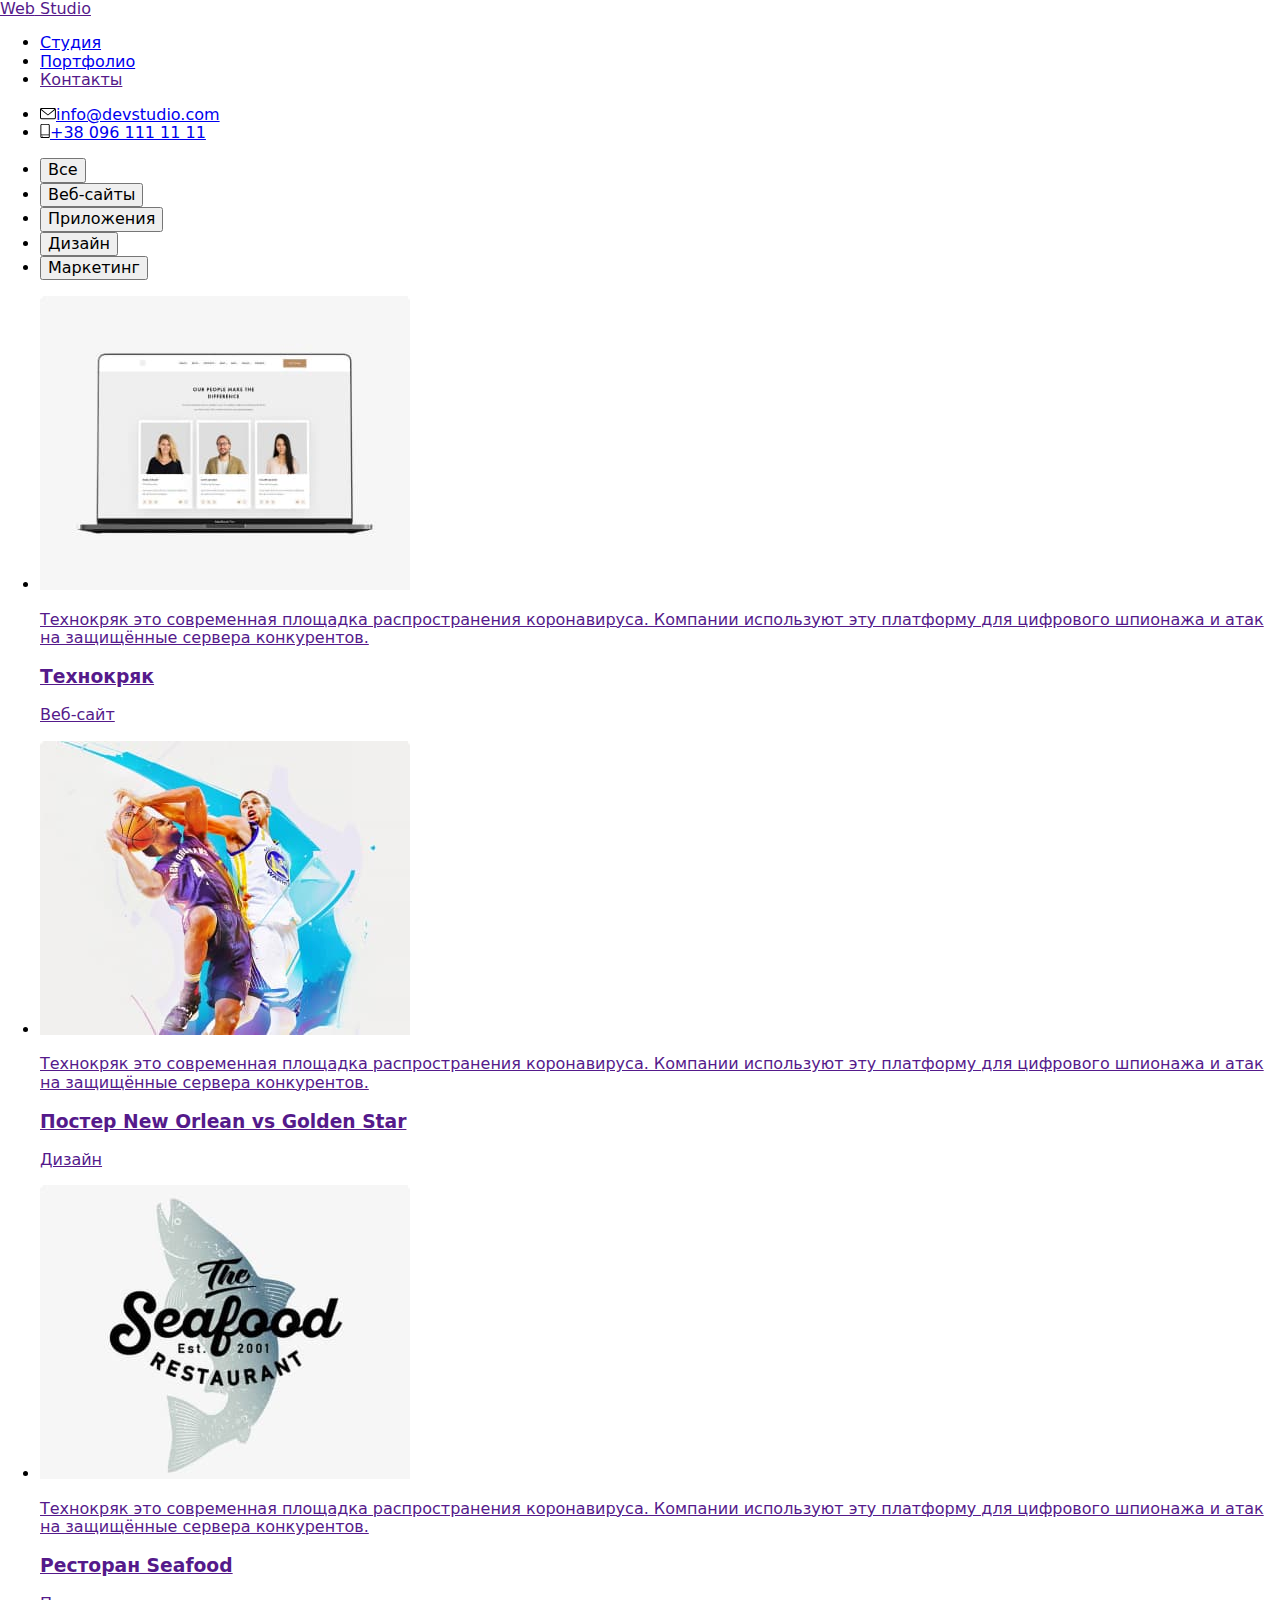
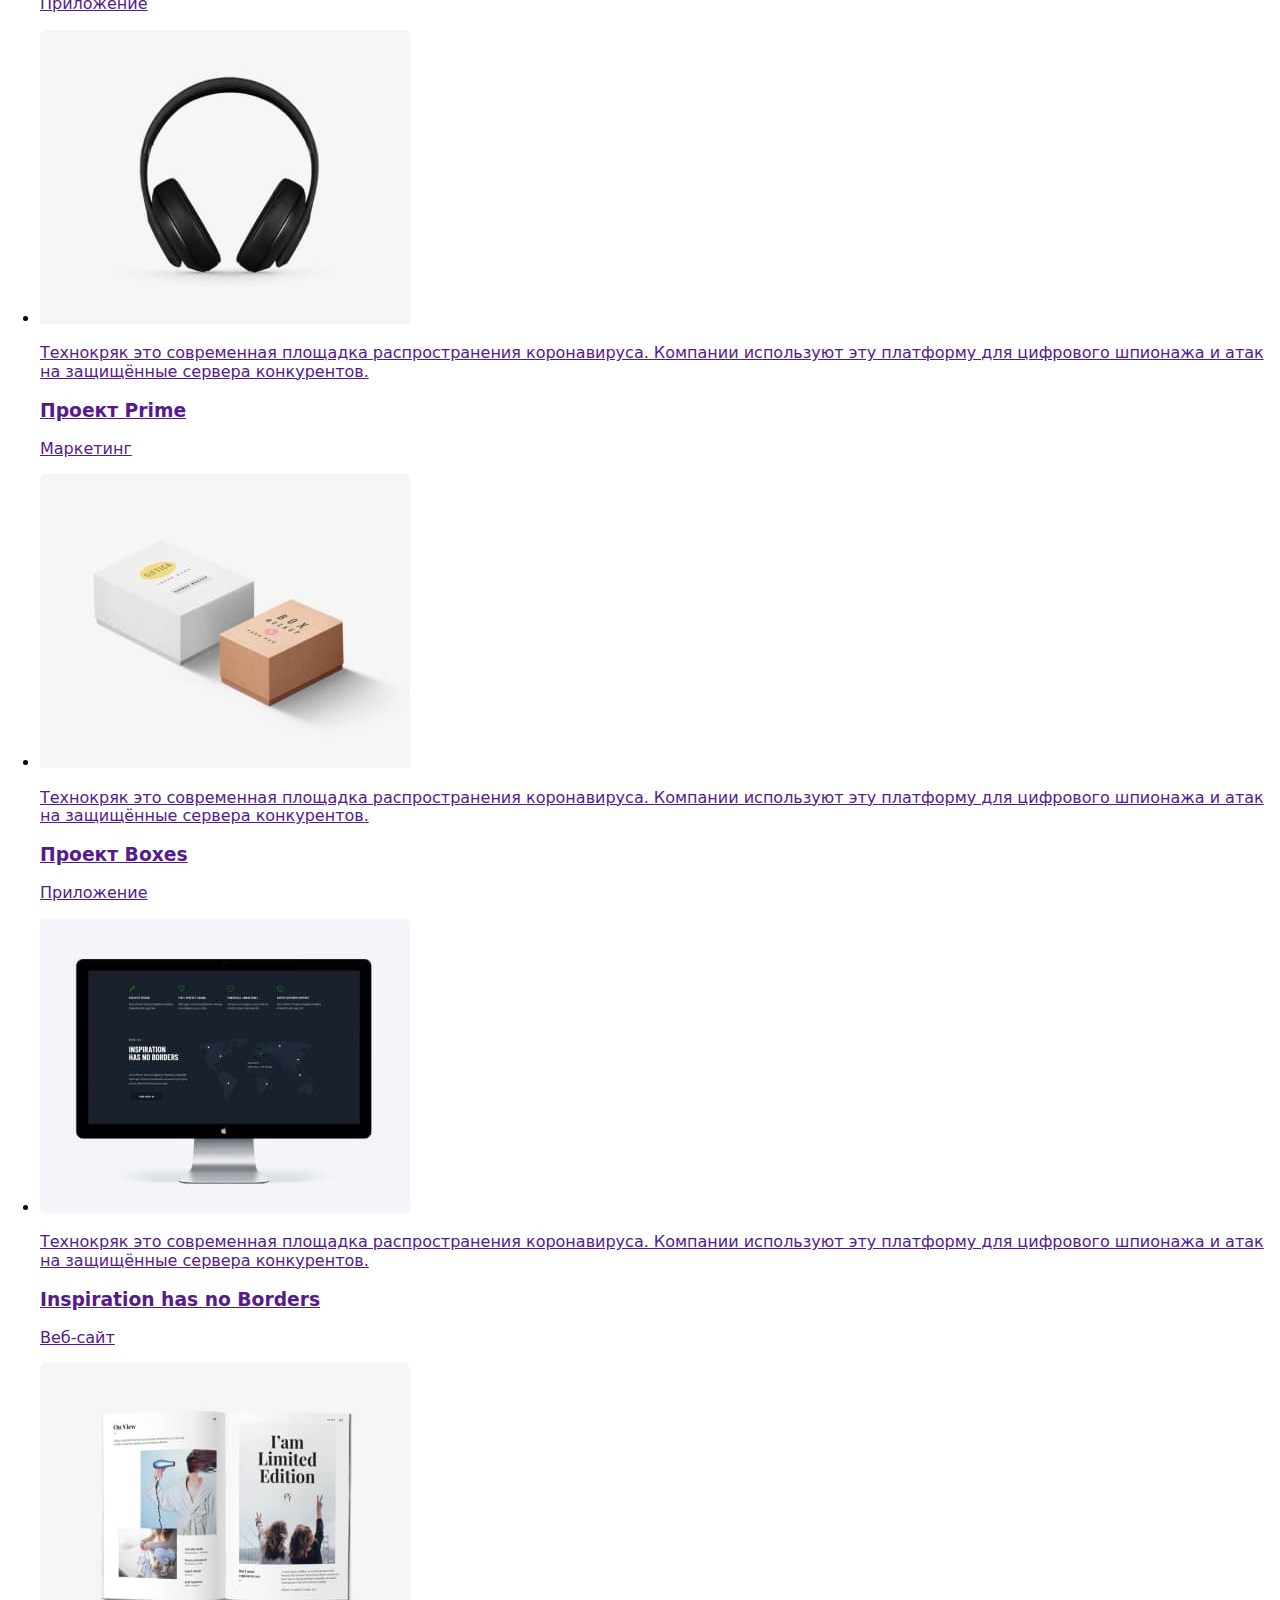
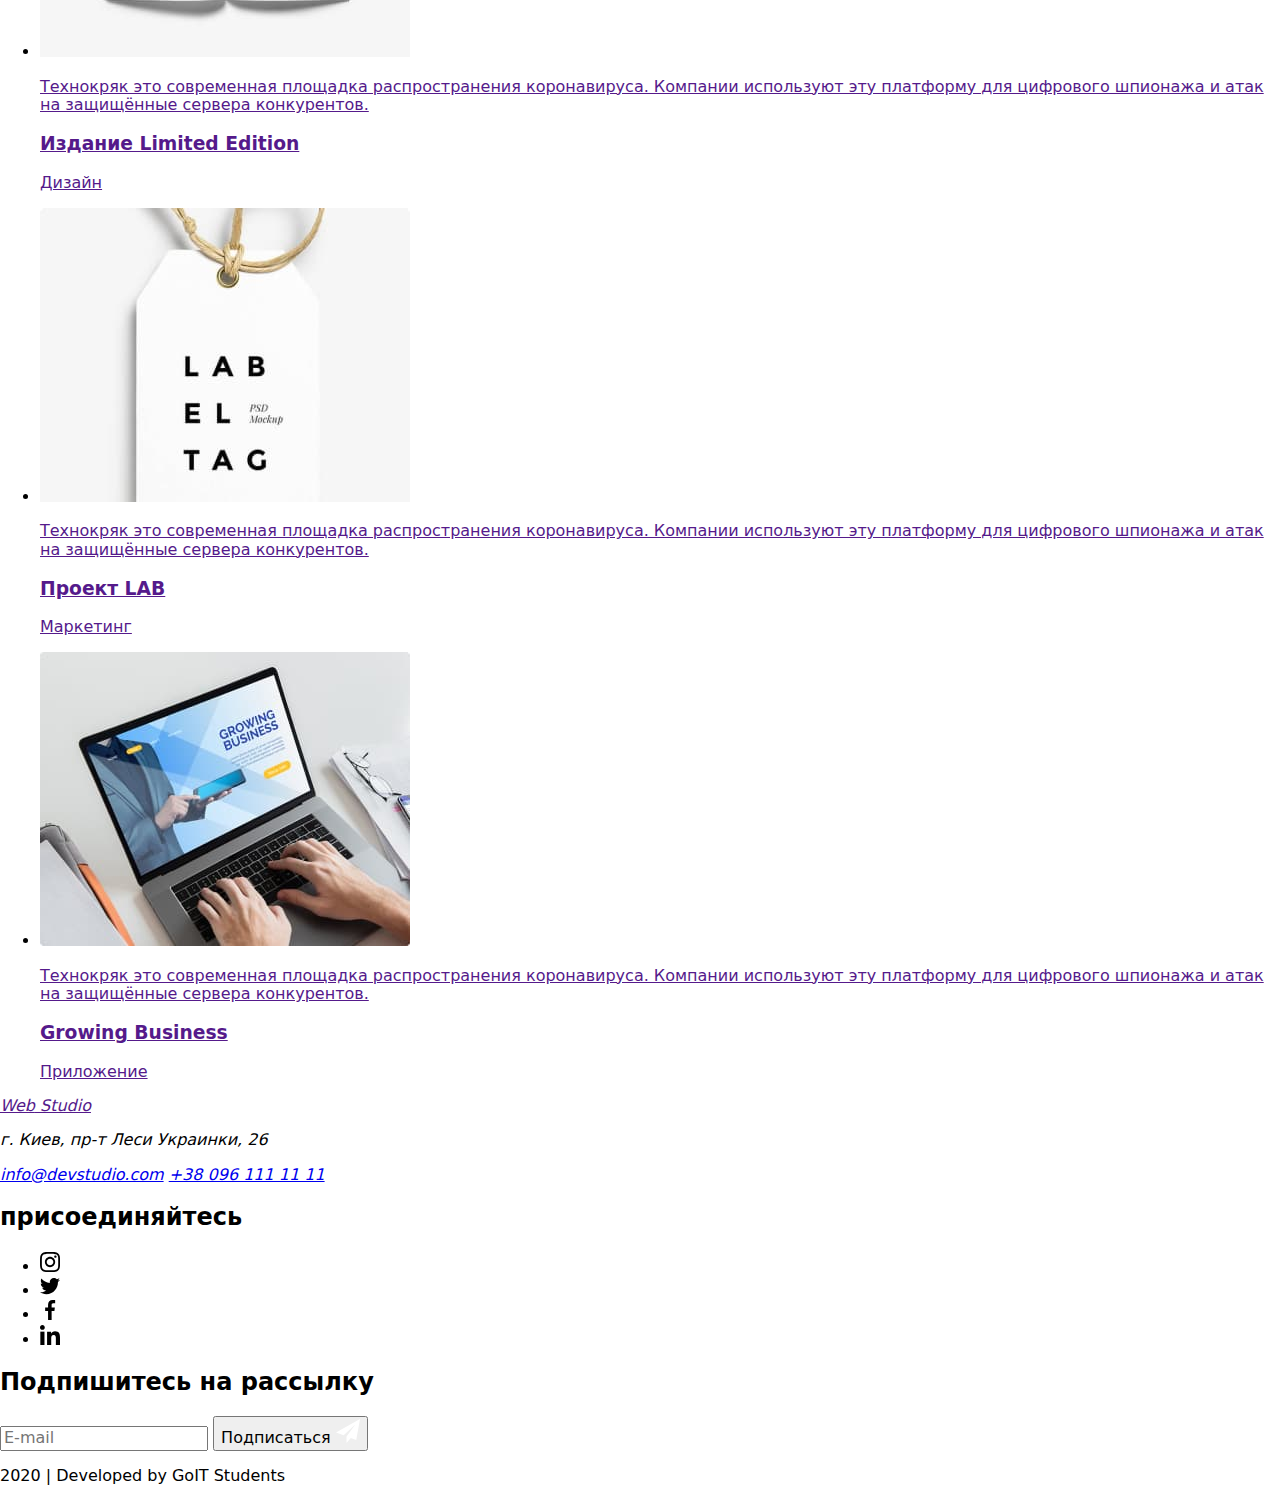
==== portfolio.html @ 7936bcbc "dz 08" ====
<!DOCTYPE html>
<html lang="ru">
  <head>
    <meta charset="UTF-8" />
    <meta name="viewport" content="width=device-width, initial-scale=1.0" />
    <title>Document</title>
    <link
      href="https://fonts.googleapis.com/css?family=Raleway:700|Roboto:400,500,700,900&display=swap"
      rel="stylesheet"
    />
    <link
      rel="stylesheet"
      href="https://cdnjs.cloudflare.com/ajax/libs/modern-normalize/0.6.0/modern-normalize.min.css"
    />
    <link rel="stylesheet" href="./css/portfolio.min.css" />
  </head>
  <body>
    <header class="page-header">
      <div class="continer site-nav">
        <nav class="site-nav">
          <a href="" class="logo list"><span class="span">Web</span> Studio</a>
          <ul class="site-nav list">
            <li class="item">
              <a href="./index.html" class="link list">Студия</a>
            </li>
            <li class="item">
              <a href="./portfolio.html" class="link current list">Портфолио</a>
            </li>
            <li class="item"><a href="" class="link list">Контакты</a></li>
          </ul>
        </nav>
        <ul class="mail-nav mail list">
          <li class="item">
        
            <a href="mailto:info@devstudio.com" class="link-mail list"><svg width="16px" height="12px" class="icon-mail">
                <use href="./imeges/symbol-defs.svg#icon-envelope"></use>
              </svg>info@devstudio.com</a>
          </li>
          <li class="item link-mail">
        
            <a href="tel:+380961111111" class="link-mail list"><svg width="10px" height="14px" class="icon-mail">
                <use href="./imeges/symbol-defs.svg#icon-smartphone"></use>
              </svg>+38 096 111 11 11</a>
          </li>
        </ul>
      </div>
    </header>
    <!-- portfolio -->
    <main>
      <section class="continer">
        <!-- list of categories -->
        <ul class="list button-items">
          <li class="items">
            <button class="button list">Все</button>
          </li>
          <li class="items">
            <button class="button">Веб-сайты</button>
          </li>
          <li class="items">
            <button class="button">Приложения</button>
          </li>
          <li class="items">
            <button class="button">Дизайн</button>
          </li>
          <li class="items">
            <button class="button">Маркетинг</button>
          </li>
        </ul>

        <!-- cards -->
        <ul class="items list items-card">
          <li class="element">
            <a href="" class="list instruktion-card shadows"
              >
              <div class="element-hiade">
                <img src="./imeges/notebook2.jpg" alt="ноутбук из открытым браузером" />
                <p class="text-text">
                  Технокряк это современная площадка распространения коронавируса.
                  Компании используют эту платформу для цифрового шпионажа и атак
                  на защищённые сервера конкурентов.
                </p>
              </div>
              <div class="items-color">
                <h3 class="title">Технокряк</h3>
                <p class="text">Веб-сайт</p>                
              </div>
            </a>
          </li>
          <li class="element">
            <a href="" class="list instruktion-card shadows">
              <div class="element-hiade">
                <img src="./imeges/poster.jpg" alt="игроки играют в басткетбол" />
                <p class="text-text">
                  Технокряк это современная площадка распространения коронавируса.
                  Компании используют эту платформу для цифрового шпионажа и атак
                  на защищённые сервера конкурентов.
                </p>
              </div>              
              <div class="items-color">
                <h3 class="title">Постер New Orlean vs Golden Star</h3>
                <p class="text">Дизайн</p>                
              </div>
            </a>
          </li>
          <li class="element">
            <a href="" class="list instruktion-card shadows">
              <div class="element-hiade">
                <img src="./imeges/app.jpg" alt="логотип ресторана" />
                <p class="text-text">
                  Технокряк это современная площадка распространения коронавируса.
                  Компании используют эту платформу для цифрового шпионажа и атак
                  на защищённые сервера конкурентов.
                </p>
              </div>              
              <div class="items-color">
                <h3 class="title">Ресторан Seafood</h3>
                <p class="text">Приложение</p>                
              </div>
            </a>
          </li>
          <li class="element">
            <a href="" class="list instruktion-card shadows">
              <div class="element-hiade">
                <img src="./imeges/headphone.jpg" alt="наушкники" />
                <p class="text-text">
                  Технокряк это современная площадка распространения коронавируса.
                  Компании используют эту платформу для цифрового шпионажа и атак
                  на защищённые сервера конкурентов.
                </p>
              </div>             
              <div class="items-color">
                <h3 class="title">Проект Prime</h3>
                <p class="text">Маркетинг</p>                
              </div>
            </a>
          </li>
          <li class="element">
            <a href="" class="list instruktion-card shadows">
              <div class="element-hiade">
                <img src="./imeges/vizitka.jpg" alt="стопка визиток" />
                <p class="text-text">
                  Технокряк это современная площадка распространения коронавируса.
                  Компании используют эту платформу для цифрового шпионажа и атак
                  на защищённые сервера конкурентов.
                </p>
              </div>              
              <div class="items-color">
                <h3 class="title">Проект Boxes</h3>
                <p class="text">Приложение</p>                
              </div>
            </a>
          </li>
          <li class="element">
            <a href="" class="list instruktion-card shadows">
              <div class="element-hiade">
                <img src="./imeges/desktop.jpg" alt="монитор из открытым браузером" />
                <p class="text-text">
                  Технокряк это современная площадка распространения коронавируса.
                  Компании используют эту платформу для цифрового шпионажа и атак
                  на защищённые сервера конкурентов.
                </p>
              </div>              
              <div class="items-color">
                <h3 class="title">Inspiration has no Borders</h3>
                <p class="text">Веб-сайт</p>                
              </div>
            </a>
          </li>
          <li class="element">
            <a href="" class="list instruktion-card shadows">
              <div class="element-hiade">
                <img src="./imeges/magazin.jpg" alt="окрытый журнал" />
                <p class="text-text">
                  Технокряк это современная площадка распространения коронавируса.
                  Компании используют эту платформу для цифрового шпионажа и атак
                  на защищённые сервера конкурентов.
                </p>
              </div>              
              <div class="items-color">
                <h3 class="title">Издание Limited Edition</h3>
                <p class="text">Дизайн</p>                
              </div>
            </a>
          </li>
          <li class="element">
            <a href="" class="list instruktion-card shadows">
              <div class="element-hiade">
                <img src="./imeges/label.jpg" alt="ярлык з названием компании" />
                <p class="text-text">
                  Технокряк это современная площадка распространения коронавируса.
                  Компании используют эту платформу для цифрового шпионажа и атак
                  на защищённые сервера конкурентов.
                </p>
              </div>              
              <div class="items-color">
                <h3 class="title">Проект LAB</h3>
                <p class="text">Маркетинг</p>                
              </div>
            </a>
          </li>
          <li class="element">
            <a href="" class="list instruktion-card shadows">
              <div class="element-hiade">
                <img src="./imeges/notebook.jpg" alt="ноутбук из окрытым приложениям" />
                <p class="text-text">
                  Технокряк это современная площадка распространения коронавируса.
                  Компании используют эту платформу для цифрового шпионажа и атак
                  на защищённые сервера конкурентов.
                </p>
              </div>              
              <div class="items-color">
                <h3 class="title">Growing Business</h3>
                <p class="text">Приложение</p>                
              </div>
            </a>
          </li>
        </ul>
      </section>
    </main>

    <!--подвал-->
    <footer class="bg">
      <div class="continer footer-continer">
        <address class="address list footer-list">
          <a href="" class="logo list footer logo-footer"><span class="span">Web</span> Studio</a>
          <p class="text">г. Киев, пр-т Леси Украинки, 26</p>
          <a href="mailto:info@devstudio.com" class="mail list">info@devstudio.com</a>
          <a href="tel:+380961111111" class="mail list">+38 096 111 11 11</a>
        </address>
        <div class="footer footer-list">
          <h2 class="title">присоединяйтесь</h2>
          <ul class="icon-footer-social list">
            <li class="social-footer">
              <a href="" aria-label="иконка instagtam" class="icon-footer">
                <svg width="20px" ; height="20px" ;>
                  <use href="./imeges/symbol-defs.svg#icon-instagram" </use>
                </svg>
              </a>
            </li>
            <li class="social-footer">
              <a href="" aria-label="иконка instagtam" class="icon-footer">
                <svg width="20px" ; height="20px" ;>
                  <use href="./imeges/symbol-defs.svg#icon-twitter" </use>
                </svg>
              </a>
            </li>
            <li class="social-footer">
              <a href="" aria-label="иконка instagtam" class="icon-footer">
                <svg width="20px" ; height="20px" ;>
                  <use href="./imeges/symbol-defs.svg#icon-facebook" </use>
                </svg>
              </a>
            </li>
            <li class="social-footer">
              <a href="" aria-label="иконка instagtam" class="icon-footer">
                <svg width="20px" ; height="20px" ;>
                  <use href="./imeges/symbol-defs.svg#icon-linkedin" </use>
                </svg>
              </a>
            </li>
          </ul>
        </div>
        <div class="footer footer-list">
          <h2 class="title">Подпишитесь на рассылку</h2>
          <form class="form-buttom" action="">
            <input class="footer-form" type="email" name="email" placeholder="E-mail">
            <button class="button" type="submit">Подписаться
              <svg class="icon-footer-button" width="24px" height="24px">
                <use href="./imeges/telegram.svg#icon-icon-send"></use>
              </svg>
            </button>
          </form>
        </div>
      </div>
      <p class="continer copiraite">2020 | Developed by GoIT Students</p>
    </footer>
  </body>
</html>
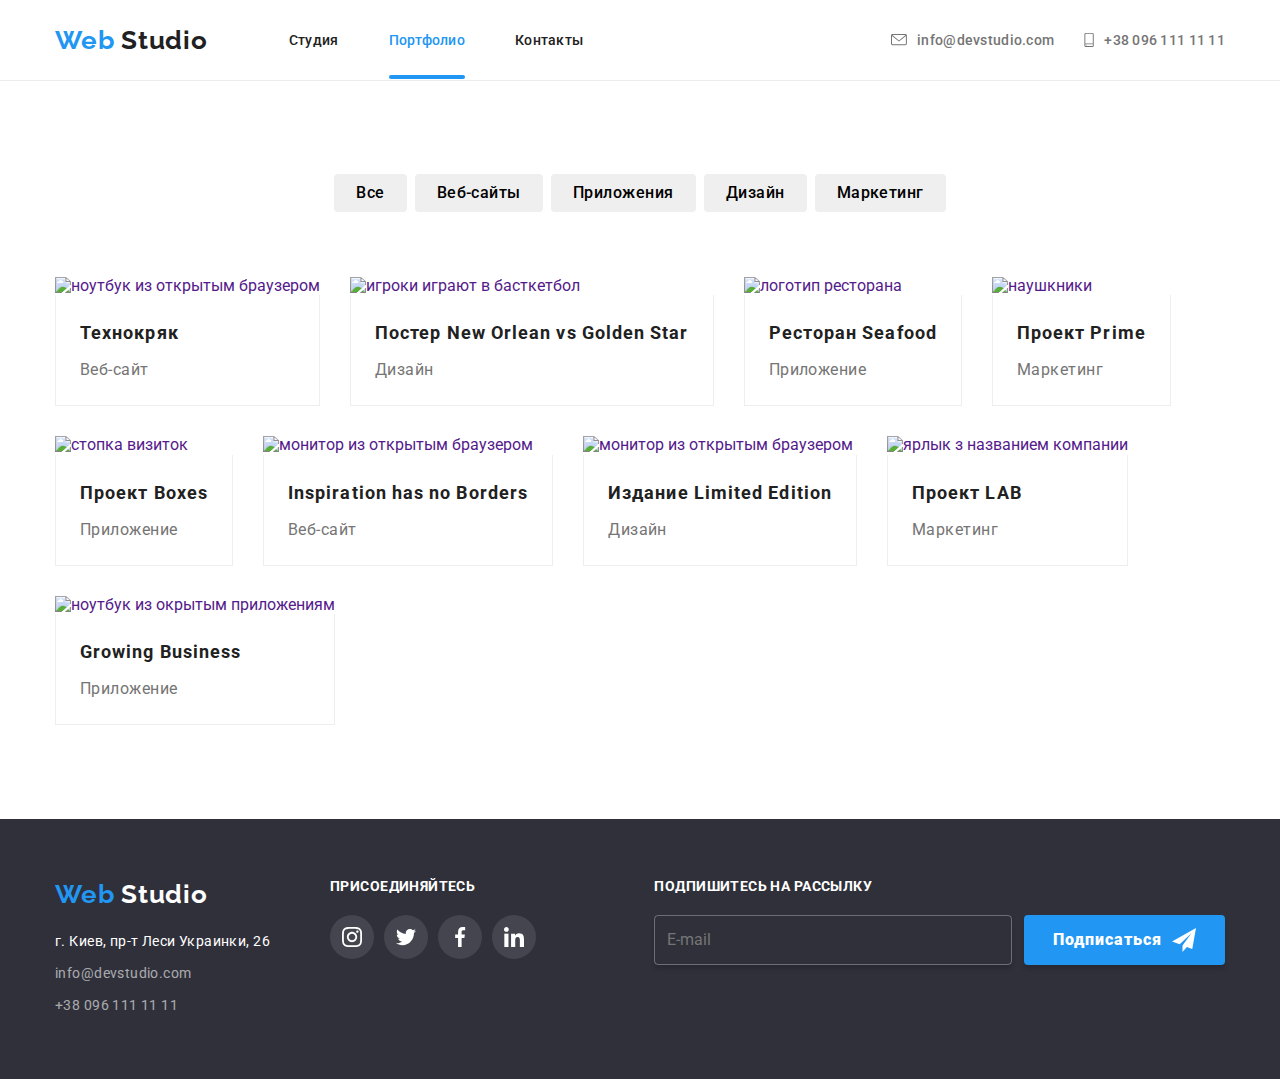
==== commit 78335c6c: "add filter card" ====
--- a/portfolio.html
+++ b/portfolio.html
@@ -17,32 +17,40 @@
   <body>
     <header class="page-header">
       <div class="continer site-nav">
-        <nav class="site-nav">
-          <a href="" class="logo list"><span class="span">Web</span> Studio</a>
-          <ul class="site-nav list">
+        <a href="" class="logo list">Web<span class="span"> Studio</span></a>
+        <div class="">
+          <button class="menu-button" type="button" data-menu-button>
+            <svg width="24px" height="16px" aria-label="Переключатель меню">
+              <use class="icon-menu" href="./imeges/symbol-bur.svg#icon-menu_24px"></use>
+              <use class="icon-close-menu" href="./imeges/symbol-bur.svg#icon-close_24px"></use>
+            </svg>
+          </button>
+        </div>
+        <div class="menu-container" data-menu>
+          <nav class="nav-site">
+            <ul class="list nav-site-item">
+              <li class="item">
+                <a href="./index.html" class="link list">Студия</a>
+              </li>
+              <li class="item">
+                <a href="./portfolio.html" class="link current list">Портфолио</a>
+              </li>
+              <li class="item"><a href="" class="link list">Контакты</a></li>
+            </ul>
+          </nav>
+          <ul class="mail-nav mail list">
             <li class="item">
-              <a href="./index.html" class="link list">Студия</a>
+              <a href="mailto:info@devstudio.com" class="link-mail list"><svg width="16px" height="12px" class="icon-mail">
+                  <use href="./imeges/symbol-defs.svg#icon-envelope"></use>
+                </svg>info@devstudio.com</a>
             </li>
-            <li class="item">
-              <a href="./portfolio.html" class="link current list">Портфолио</a>
+            <li class="item link-mail">
+              <a href="tel:+380961111111" class="link-mail list"><svg width="10px" height="14px" class="icon-mail">
+                  <use href="./imeges/symbol-defs.svg#icon-smartphone"></use>
+                </svg>+38 096 111 11 11</a>
             </li>
-            <li class="item"><a href="" class="link list">Контакты</a></li>
           </ul>
-        </nav>
-        <ul class="mail-nav mail list">
-          <li class="item">
-        
-            <a href="mailto:info@devstudio.com" class="link-mail list"><svg width="16px" height="12px" class="icon-mail">
-                <use href="./imeges/symbol-defs.svg#icon-envelope"></use>
-              </svg>info@devstudio.com</a>
-          </li>
-          <li class="item link-mail">
-        
-            <a href="tel:+380961111111" class="link-mail list"><svg width="10px" height="14px" class="icon-mail">
-                <use href="./imeges/symbol-defs.svg#icon-smartphone"></use>
-              </svg>+38 096 111 11 11</a>
-          </li>
-        </ul>
+        </div>
       </div>
     </header>
     <!-- portfolio -->
@@ -51,29 +59,36 @@
         <!-- list of categories -->
         <ul class="list button-items">
           <li class="items">
-            <button class="button list">Все</button>
-          </li>
-          <li class="items">
-            <button class="button">Веб-сайты</button>
-          </li>
-          <li class="items">
-            <button class="button">Приложения</button>
-          </li>
-          <li class="items">
-            <button class="button">Дизайн</button>
-          </li>
-          <li class="items">
-            <button class="button">Маркетинг</button>
+            <button type='button' class="button list" data-control='all'>Все</button>
+          </li>
+          <li class="items">
+            <button type='button' class="button" data-control='web'>Веб-сайты</button>
+          </li>
+          <li class="items">
+            <button type='button' class="button" data-control='app'>Приложения</button>
+          </li>
+          <li class="items">
+            <button type='button' class="button" data-control='desing'>Дизайн</button>
+          </li>
+          <li class="items">
+            <button type='button' class="button" data-control='marketing'>Маркетинг</button>
           </li>
         </ul>
 
         <!-- cards -->
         <ul class="items list items-card">
-          <li class="element">
+          <li class="element" data-type='web'>
             <a href="" class="list instruktion-card shadows"
               >
               <div class="element-hiade">
-                <img src="./imeges/notebook2.jpg" alt="ноутбук из открытым браузером" />
+                <picture>
+                  <source srcset="./imeges/notebook-370.jpg 1x, ./imeges/notebook-370@2x.jpg 2x" media="(min-width: 1200px)" />
+                  <source srcset="./imeges/notebook-354.jpg 1x, ./imeges/notebook-354@2x.jpg 2x" media="(min-width: 768px)" />
+                  <img srcset="
+                                   ./imeges/notebook-450.jpg 1x,
+                                   ./imeges/notebook-450@2x.jpg 2x
+                                  " src="./imeges/notebook-450.jpg " alt="ноутбук из открытым браузером" width="100%" />
+                </picture>
                 <p class="text-text">
                   Технокряк это современная площадка распространения коронавируса.
                   Компании используют эту платформу для цифрового шпионажа и атак
@@ -86,10 +101,18 @@
               </div>
             </a>
           </li>
-          <li class="element">
-            <a href="" class="list instruktion-card shadows">
-              <div class="element-hiade">
-                <img src="./imeges/poster.jpg" alt="игроки играют в басткетбол" />
+          <li class="element" data-type='desing'>
+            <a href="" class="list instruktion-card shadows">
+              <div class="element-hiade">
+                <picture>
+                  <source srcset="./imeges/poster370.jpg 1x, ./imeges/poster370@2x.jpg 2x" media="(min-width: 1200px)" />
+                  <source srcset="./imeges/poster354.jpg 1x, ./imeges/poster354@2x.jpg 2x" media="(min-width: 768px)" />
+                  <img srcset="
+                                                   ./imeges/poster-450.jpg 1x,
+                                                   ./imeges/poster-450@2x.jpg 2x
+                                                  " src="./imeges/poster-450.jpg " alt="игроки играют в басткетбол"
+                    width="100%" />
+                </picture>                
                 <p class="text-text">
                   Технокряк это современная площадка распространения коронавируса.
                   Компании используют эту платформу для цифрового шпионажа и атак
@@ -102,10 +125,18 @@
               </div>
             </a>
           </li>
-          <li class="element">
-            <a href="" class="list instruktion-card shadows">
-              <div class="element-hiade">
-                <img src="./imeges/app.jpg" alt="логотип ресторана" />
+          <li class="element" data-type='app'>
+            <a href="" class="list instruktion-card shadows">
+              <div class="element-hiade">
+                <picture>
+                  <source srcset="./imeges/app-370.jpg 1x, ./imeges/app-370@2x.jpg 2x" media="(min-width: 1200px)" />
+                  <source srcset="./imeges/app-354.jpg 1x, ./imeges/app-354@2x.jpg 2x" media="(min-width: 768px)" />
+                  <img srcset="
+                                                                   ./imeges/app-450.jpg 1x,
+                                                                   ./imeges/app-450@2x.jpg 2x
+                                                                  " src="./imeges/app-450.jpg " alt="логотип ресторана"
+                    width="100%" />
+                </picture>               
                 <p class="text-text">
                   Технокряк это современная площадка распространения коронавируса.
                   Компании используют эту платформу для цифрового шпионажа и атак
@@ -118,10 +149,18 @@
               </div>
             </a>
           </li>
-          <li class="element">
-            <a href="" class="list instruktion-card shadows">
-              <div class="element-hiade">
-                <img src="./imeges/headphone.jpg" alt="наушкники" />
+          <li class="element" data-type='marketing'>
+            <a href="" class="list instruktion-card shadows">
+              <div class="element-hiade">
+                <picture>
+                  <source srcset="./imeges/headphone-370.jpg 1x, ./imeges/headphone-370@2x.jpg 2x" media="(min-width: 1200px)" />
+                  <source srcset="./imeges/headphone-354.jpg 1x, ./imeges/headphone-354@2x.jpg 2x" media="(min-width: 768px)" />
+                  <img srcset="
+                        ./imeges/headphone-450.jpg 1x,
+                        ./imeges/headphone-450@2x.jpg 2x
+                       " src="./imeges/headphone-450.jpg " alt="наушкники"
+                    width="100%" />
+                </picture>                
                 <p class="text-text">
                   Технокряк это современная площадка распространения коронавируса.
                   Компании используют эту платформу для цифрового шпионажа и атак
@@ -134,10 +173,17 @@
               </div>
             </a>
           </li>
-          <li class="element">
-            <a href="" class="list instruktion-card shadows">
-              <div class="element-hiade">
-                <img src="./imeges/vizitka.jpg" alt="стопка визиток" />
+          <li class="element" data-type='app'>
+            <a href="" class="list instruktion-card shadows">
+              <div class="element-hiade">
+                <picture>
+                  <source srcset="./imeges/vizitka-370.jpg 1x, ./imeges/vizitka-370@2x.jpg 2x" media="(min-width: 1200px)" />
+                  <source srcset="./imeges/vizitka-354.jpg 1x, ./imeges/vizitka-354@2x.jpg 2x" media="(min-width: 768px)" />
+                  <img srcset="
+                       ./imeges/vizitka-450.jpg 1x,
+                       ./imeges/vizitka-450@2x.jpg 2x
+                       " src="./imeges/vizitka-450.jpg " alt="стопка визиток" width="100%" />
+                </picture>                
                 <p class="text-text">
                   Технокряк это современная площадка распространения коронавируса.
                   Компании используют эту платформу для цифрового шпионажа и атак
@@ -150,10 +196,17 @@
               </div>
             </a>
           </li>
-          <li class="element">
-            <a href="" class="list instruktion-card shadows">
-              <div class="element-hiade">
-                <img src="./imeges/desktop.jpg" alt="монитор из открытым браузером" />
+          <li class="element" data-type='web'>
+            <a href="" class="list instruktion-card shadows">
+              <div class="element-hiade">
+                <picture>
+                  <source srcset="./imeges/desktop-370.jpg 1x, ./imeges/desktop-370@2x.jpg 2x" media="(min-width: 1200px)" />
+                  <source srcset="./imeges/desktop-354.jpg 1x, ./imeges/desktop-354@2x.jpg 2x" media="(min-width: 768px)" />
+                  <img srcset="
+                                       ./imeges/desktop-450.jpg 1x,
+                                       ./imeges/desktop-450@2x.jpg 2x
+                                       " src="./imeges/desktop-450.jpg " alt="монитор из открытым браузером" width="100%" />
+                </picture>
                 <p class="text-text">
                   Технокряк это современная площадка распространения коронавируса.
                   Компании используют эту платформу для цифрового шпионажа и атак
@@ -166,10 +219,18 @@
               </div>
             </a>
           </li>
-          <li class="element">
-            <a href="" class="list instruktion-card shadows">
-              <div class="element-hiade">
-                <img src="./imeges/magazin.jpg" alt="окрытый журнал" />
+          <li class="element" data-type='desing'>
+            <a href="" class="list instruktion-card shadows">
+              <div class="element-hiade">
+                <picture>
+                  <source srcset="./imeges/magazin-370.jpg 1x, ./imeges/magazin-370@2x.jpg 2x" media="(min-width: 1200px)" />
+                  <source srcset="./imeges/magazin-354.jpg 1x, ./imeges/magazin-354@2x.jpg 2x" media="(min-width: 768px)" />
+                  <img srcset="
+                                                       ./imeges/magazin-450.jpg 1x,
+                                                       ./imeges/magazin-450@2x.jpg 2x
+                                                       " src="./imeges/magazin-450.jpg " alt="монитор из открытым браузером"
+                    width="100%" />
+                </picture>                
                 <p class="text-text">
                   Технокряк это современная площадка распространения коронавируса.
                   Компании используют эту платформу для цифрового шпионажа и атак
@@ -182,10 +243,18 @@
               </div>
             </a>
           </li>
-          <li class="element">
-            <a href="" class="list instruktion-card shadows">
-              <div class="element-hiade">
-                <img src="./imeges/label.jpg" alt="ярлык з названием компании" />
+          <li class="element" data-type='marketing'>
+            <a href="" class="list instruktion-card shadows">
+              <div class="element-hiade">
+                <picture>
+                  <source srcset="./imeges/label-370.jpg 1x, ./imeges/label-370@2x.jpg 2x" media="(min-width: 1200px)" />
+                  <source srcset="./imeges/label-354.jpg 1x, ./imeges/label-354@2x.jpg 2x" media="(min-width: 768px)" />
+                  <img srcset="
+                        ./imeges/label-450.jpg 1x,
+                        ./imeges/label-450@2x.jpg 2x
+                       " src="./imeges/label-450.jpg "
+                    alt="ярлык з названием компании" width="100%" />
+                </picture>
                 <p class="text-text">
                   Технокряк это современная площадка распространения коронавируса.
                   Компании используют эту платформу для цифрового шпионажа и атак
@@ -198,10 +267,17 @@
               </div>
             </a>
           </li>
-          <li class="element">
-            <a href="" class="list instruktion-card shadows">
-              <div class="element-hiade">
-                <img src="./imeges/notebook.jpg" alt="ноутбук из окрытым приложениям" />
+          <li class="element" data-type='app'>
+            <a href="" class="list instruktion-card shadows">
+              <div class="element-hiade">
+                <picture>
+                  <source srcset="./imeges/web-notebook-370.jpg 1x, ./imeges/web-notebook-370@2x.jpg 2x" media="(min-width: 1200px)" />
+                  <source srcset="./imeges/web-notebook-354.jpg 1x, ./imeges/web-notebook-354@2x.jpg 2x" media="(min-width: 768px)" />
+                  <img srcset="
+                                        ./imeges/web-notebook-450.jpg 1x,
+                                        ./imeges/web-notebook-450@2x.jpg 2x
+                                       " src="./imeges/web-notebook-450.jpg " alt="ноутбук из окрытым приложениям" width="100%" />
+                </picture>                
                 <p class="text-text">
                   Технокряк это современная площадка распространения коронавируса.
                   Компании используют эту платформу для цифрового шпионажа и атак
@@ -221,46 +297,49 @@
     <!--подвал-->
     <footer class="bg">
       <div class="continer footer-continer">
-        <address class="address list footer-list">
-          <a href="" class="logo list footer logo-footer"><span class="span">Web</span> Studio</a>
-          <p class="text">г. Киев, пр-т Леси Украинки, 26</p>
-          <a href="mailto:info@devstudio.com" class="mail list">info@devstudio.com</a>
-          <a href="tel:+380961111111" class="mail list">+38 096 111 11 11</a>
-        </address>
-        <div class="footer footer-list">
-          <h2 class="title">присоединяйтесь</h2>
-          <ul class="icon-footer-social list">
-            <li class="social-footer">
-              <a href="" aria-label="иконка instagtam" class="icon-footer">
-                <svg width="20px" ; height="20px" ;>
-                  <use href="./imeges/symbol-defs.svg#icon-instagram" </use>
-                </svg>
-              </a>
-            </li>
-            <li class="social-footer">
-              <a href="" aria-label="иконка instagtam" class="icon-footer">
-                <svg width="20px" ; height="20px" ;>
-                  <use href="./imeges/symbol-defs.svg#icon-twitter" </use>
-                </svg>
-              </a>
-            </li>
-            <li class="social-footer">
-              <a href="" aria-label="иконка instagtam" class="icon-footer">
-                <svg width="20px" ; height="20px" ;>
-                  <use href="./imeges/symbol-defs.svg#icon-facebook" </use>
-                </svg>
-              </a>
-            </li>
-            <li class="social-footer">
-              <a href="" aria-label="иконка instagtam" class="icon-footer">
-                <svg width="20px" ; height="20px" ;>
-                  <use href="./imeges/symbol-defs.svg#icon-linkedin" </use>
-                </svg>
-              </a>
-            </li>
-          </ul>
+        <div class="footer-tablet">
+          <address class="adress list footer-list">
+            <a href="" class="logo list">Web<span class="span-footer"> Studio</span></a>
+            <p class="text">г. Киев, пр-т Леси Украинки, 26</p>
+            <a href="mailto:info@devstudio.com" class="mail list">info@devstudio.com</a>
+            <a href="tel:+380961111111" class="mail list">+38 096 111 11 11</a>
+          </address>
+          <div class="footer footer-list">
+            <h2 class="title">присоединяйтесь</h2>
+            <ul class="icon-footer-social list">
+              <li class="social-footer">
+                <a href="" aria-label="иконка instagtam" class="icon-footer">
+                  <svg width="20px" ; height="20px" ;>
+                    <use href="./imeges/symbol-defs.svg#icon-instagram" </use>
+                  </svg>
+                </a>
+              </li>
+              <li class="social-footer">
+                <a href="" aria-label="иконка instagtam" class="icon-footer">
+                  <svg width="20px" ; height="20px" ;>
+                    <use href="./imeges/symbol-defs.svg#icon-twitter" </use>
+                  </svg>
+                </a>
+              </li>
+              <li class="social-footer">
+                <a href="" aria-label="иконка instagtam" class="icon-footer">
+                  <svg width="20px" ; height="20px" ;>
+                    <use href="./imeges/symbol-defs.svg#icon-facebook" </use>
+                  </svg>
+                </a>
+              </li>
+              <li class="social-footer">
+                <a href="" aria-label="иконка instagtam" class="icon-footer">
+                  <svg width="20px" ; height="20px" ;>
+                    <use href="./imeges/symbol-defs.svg#icon-linkedin" </use>
+                  </svg>
+                </a>
+              </li>
+            </ul>
+          </div>
         </div>
-        <div class="footer footer-list">
+    
+        <div class="footer-subscription footer-list">
           <h2 class="title">Подпишитесь на рассылку</h2>
           <form class="form-buttom" action="">
             <input class="footer-form" type="email" name="email" placeholder="E-mail">
@@ -272,7 +351,10 @@
           </form>
         </div>
       </div>
-      <p class="continer copiraite">2020 | Developed by GoIT Students</p>
+      <!-- <p class="continer copiraite">2020 | Developed by GoIT Students</p> -->
     </footer>
+    
+    <script src="./js/menu.js"></script>
+    <script src="./js/filterElement.js" type="module"></script>
   </body>
 </html>
--- a/css/portfolio.min.css
+++ b/css/portfolio.min.css
@@ -0,0 +1,2 @@
+html{-webkit-box-sizing:border-box;box-sizing:border-box}*,*::before,*::after{-webkit-box-sizing:inherit;box-sizing:inherit}body{color:#757575;font-family:Roboto, sans-serif}img{display:block}ul{margin:0;padding:0}h1,h2,h3,h4,h5,h6{margin:0}p{margin:0}.visually-hidden{position:absolute;width:1px;height:1px;margin:-1px;padding:0;overflow:hidden;border:0;clip:rect(0 0 0 0)}.list{list-style:none;text-decoration:none}.continer{padding-left:15px;padding-right:15px;margin-left:auto;margin-right:auto}@media screen and (min-width: 480px){.continer{width:480px}}@media screen and (min-width: 768px){.continer{width:768px}}@media screen and (min-width: 1200px){.continer{width:1200px}}.logo{font-family:Raleway;font-style:normal;font-weight:bold;font-size:24px;line-height:1.16;letter-spacing:0.03em;color:#2196f3}@media screen and (min-width: 1200px){.logo{font-size:26px;line-height:1.19}}.span{color:#212121}.span-footer{color:#fff}.page-header{position:relative;border-bottom:1px solid #ececec}.header-hiade{border:0}.site-nav{display:-webkit-box;display:-ms-flexbox;display:flex;height:80px;-webkit-box-align:center;-ms-flex-align:center;align-items:center}@media screen and (max-width: 767px){.site-nav{-webkit-box-pack:justify;-ms-flex-pack:justify;justify-content:space-between;height:60px}}@media screen and (min-width: 1200px){.site-nav{-webkit-box-pack:justify;-ms-flex-pack:justify;justify-content:space-between}}@media screen and (max-width: 767px){.menu-button{display:-webkit-box;display:-ms-flexbox;display:flex;-webkit-box-pack:center;-ms-flex-pack:center;justify-content:center;-webkit-box-align:center;-ms-flex-align:center;align-items:center;border:0;width:40px;height:40px;background-color:transparent}.menu-button:focus,.menu-button:hover{fill:#2196f3}.menu-button .icon-close-menu{display:none}.menu-button.is-open .icon-close-menu{display:-webkit-box;display:-ms-flexbox;display:flex}.menu-button.is-open .icon-menu{display:none}}@media screen and (min-width: 768px){.menu-button{display:none}}.menu-container{display:-webkit-box;display:-ms-flexbox;display:flex;-webkit-box-flex:1;-ms-flex-positive:1;flex-grow:1;-webkit-box-pack:justify;-ms-flex-pack:justify;justify-content:space-between;-webkit-box-align:center;-ms-flex-align:center;align-items:center}@media screen and (max-width: 767px){.menu-container{display:none;position:absolute;z-index:10;top:100%;left:0;width:100%;text-align:center;background-color:#fff;-webkit-box-shadow:0px 1px 3px rgba(0,0,0,0.16),0px 2px 4px rgba(0,0,0,0.08),0px 4px 8px rgba(0,0,0,0.04);box-shadow:0px 1px 3px rgba(0,0,0,0.16),0px 2px 4px rgba(0,0,0,0.08),0px 4px 8px rgba(0,0,0,0.04);padding-top:60px;padding-bottom:60px}.menu-container.is-open{display:block}}@media screen and (min-width: 768px){.menu-container{margin-left:81px}}@media screen and (max-width: 767px){.nav-site{margin-bottom:60px}}.nav-site .link{color:#212121;font-style:normal;font-weight:500;font-size:14px;line-height:1.15;letter-spacing:0.02em;-webkit-transition:color 250ms cubic-bezier(0.4, 0, 0.2, 1);transition:color 250ms cubic-bezier(0.4, 0, 0.2, 1);padding:32px 0}.nav-site .link:hover,.nav-site .link:focus{color:#2196f3}@media screen and (max-width: 767px){.nav-site .link{padding-bottom:8px;font-size:18px}}.nav-site .link.current{color:#2196f3;position:relative}.nav-site .current::after{position:absolute;bottom:1px;left:0;content:"";background-color:#2196f3;width:100%;height:4px;border-radius:2px}@media screen and (max-width: 767px){.nav-site-item .item{display:block}.nav-site-item .item+.item{margin-top:40px}}@media screen and (min-width: 768px){.nav-site-item{display:-webkit-inline-box;display:-ms-inline-flexbox;display:inline-flex}.nav-site-item .item+.item{margin-left:50px}}@media screen and (max-width: 767px){.mail-nav .item+.item{margin-top:16px}}@media screen and (min-width: 768px){.mail-nav .item+.item{margin-top:8px}}.mail-nav .link-mail{display:-webkit-box;display:-ms-flexbox;display:flex;-webkit-box-align:center;-ms-flex-align:center;align-items:center;color:#757575;font-style:normal;font-weight:500;font-size:14px;line-height:1.15;letter-spacing:0.02em;align-items:center;-webkit-transition:color 250ms cubic-bezier(0.4, 0, 0.2, 1);transition:color 250ms cubic-bezier(0.4, 0, 0.2, 1)}.mail-nav .link-mail:hover,.mail-nav .link-mail:focus{color:#2196f3}@media screen and (max-width: 767px){.mail-nav .link-mail{-webkit-box-pack:center;-ms-flex-pack:center;justify-content:center;font-size:18px}}@media screen and (min-width: 1200px){.mail-nav{display:-webkit-inline-box;display:-ms-inline-flexbox;display:inline-flex;-webkit-box-align:center;-ms-flex-align:center;align-items:center}.mail-nav .item+.item{margin-top:0;margin-left:30px}}.icon-mail{fill:currentColor;margin-right:10px}.button-items{display:-webkit-box;display:-ms-flexbox;display:flex;-ms-flex-wrap:wrap;flex-wrap:wrap;padding-top:60px;padding-bottom:40px;margin-left:-8px;margin-bottom:-15px}@media screen and (min-width: 768px){.button-items{-webkit-box-pack:center;-ms-flex-pack:center;justify-content:center}}@media screen and (min-width: 1200px){.button-items{padding-top:93px;padding-bottom:50px}}.button-items .items{margin-left:8px;margin-bottom:15px}.button{font-family:Roboto;font-style:normal;font-weight:500;font-size:16px;line-height:1.62;text-align:center;letter-spacing:0.03em;padding:6px 22px;border:0;border-radius:4px}.button:focus,.button:hover{color:#fff;background-color:#2196f3;-webkit-box-shadow:0px 2px 2px rgba(0,0,0,0.12),0px 1px 2px rgba(0,0,0,0.08),0px 3px 1px rgba(0,0,0,0.1);box-shadow:0px 2px 2px rgba(0,0,0,0.12),0px 1px 2px rgba(0,0,0,0.08),0px 3px 1px rgba(0,0,0,0.1)}.items-card{padding-bottom:60px;margin:-15px}@media screen and (min-width: 768px){.items-card{display:-webkit-box;display:-ms-flexbox;display:flex;-ms-flex-wrap:wrap;flex-wrap:wrap;-ms-flex-line-pack:center;align-content:center}}@media screen and (min-width: 1200px){.items-card{padding-bottom:94px}}.element{max-width:450px;margin:15px}@media screen and (min-width: 768px){.element{max-width:354px}}@media screen and (min-width: 1200px){.element{max-width:370px}}.items-color{background-color:white;padding-top:20px;padding-bottom:20px;padding-left:24px;padding-right:24px;border-left:1px solid #eeeeee;border-right:1px solid #eeeeee;border-bottom:1px solid #eeeeee}.items .title{margin-top:0;margin-bottom:4px;color:#212121;font-style:normal;font-weight:bold;font-size:18px;line-height:2;letter-spacing:0.06em}@media screen and (max-width: 1199px){.items .title{text-overflow:ellipsis;overflow:hidden;white-space:nowrap}}.items .text{margin:0px;color:#757575;font-style:normal;font-weight:normal;font-size:16px;line-height:1.87;letter-spacing:0.03em}.items .text-text{position:absolute;display:block;width:100%;max-height:100%;margin:0px;padding:77px 24px;background-color:rgba(33,150,243,0.9);color:#fff;font-style:normal;font-weight:normal;font-size:18px;line-height:1.56;letter-spacing:0.03em;opacity:0;-webkit-transition:-webkit-transform 250ms cubic-bezier(0.4, 0, 0.2, 1);transition:-webkit-transform 250ms cubic-bezier(0.4, 0, 0.2, 1);transition:transform 250ms cubic-bezier(0.4, 0, 0.2, 1);transition:transform 250ms cubic-bezier(0.4, 0, 0.2, 1), -webkit-transform 250ms cubic-bezier(0.4, 0, 0.2, 1)}@media screen and (min-width: 768px){.items .text-text{padding:49px 24px}}@media screen and (min-width: 1200px){.items .text-text{padding:63px 24px}}.instruktion-card{display:block}.instruktion-card:focus .text-text,.instruktion-card:hover .text-text{-webkit-transform:translateY(-100%);transform:translateY(-100%);opacity:1}.shadows{-webkit-transition:-webkit-box-shadow 250ms cubic-bezier(0.4, 0, 0.2, 1);transition:-webkit-box-shadow 250ms cubic-bezier(0.4, 0, 0.2, 1);transition:box-shadow 250ms cubic-bezier(0.4, 0, 0.2, 1);transition:box-shadow 250ms cubic-bezier(0.4, 0, 0.2, 1), -webkit-box-shadow 250ms cubic-bezier(0.4, 0, 0.2, 1)}.shadows:focus,.shadows:hover{-webkit-box-shadow:1px 4px 6px rgba(0,0,0,0.16),0px 4px 4px rgba(0,0,0,0.06),0px 1px 1px rgba(0,0,0,0.12);box-shadow:1px 4px 6px rgba(0,0,0,0.16),0px 4px 4px rgba(0,0,0,0.06),0px 1px 1px rgba(0,0,0,0.12)}.element-hiade{position:relative;overflow:hidden}.bg{background-color:#2f303a}.footer-continer{-webkit-box-align:center;-ms-flex-align:center;align-items:center;padding-top:60px;padding-bottom:60px;text-align:center}@media screen and (min-width: 1200px){.footer-continer{display:-webkit-box;display:-ms-flexbox;display:flex;-webkit-box-pack:justify;-ms-flex-pack:justify;justify-content:space-between;text-align:left;-webkit-box-align:start;-ms-flex-align:start;align-items:flex-start}}.adress{display:inline-block;margin-bottom:60px}@media screen and (min-width: 1200px){.adress{margin-bottom:0;margin-right:60px}}.adress .text{margin-top:20px;color:#fff;font-style:normal;font-weight:normal;font-size:14px;line-height:1.71;letter-spacing:0.03em}.adress .mail{display:block;padding-top:8px;color:rgba(255,255,255,0.6);font-style:normal;font-weight:normal;font-size:14px;line-height:1.71;letter-spacing:0.03em}.icon-footer-social{display:-webkit-inline-box;display:-ms-inline-flexbox;display:inline-flex;-webkit-box-pack:center;-ms-flex-pack:center;justify-content:center}.social-footer+.social-footer{margin-left:10px}.icon-footer{margin:0px;display:-webkit-box;display:-ms-flexbox;display:flex;-webkit-box-align:center;-ms-flex-align:center;align-items:center;-webkit-box-pack:center;-ms-flex-pack:center;justify-content:center;width:44px;height:44px;background-color:rgba(255,255,255,0.1);border-radius:50%;fill:white;-webkit-transition:background-color 250ms cubic-bezier(0.4, 0, 0.2, 1);transition:background-color 250ms cubic-bezier(0.4, 0, 0.2, 1)}.icon-footer:focus,.icon-footer:hover{background-color:#2196f3}.footer{margin-bottom:60px}.footer .title{color:#fff;font-style:normal;font-weight:bold;font-size:14px;line-height:1.14;letter-spacing:0.03em;text-transform:uppercase;margin-bottom:20px}.footer-subscription .title{color:#fff;font-style:normal;font-weight:bold;font-size:14px;line-height:1.14;letter-spacing:0.03em;text-transform:uppercase;margin-bottom:20px}.footer-subscription .button{display:-webkit-box;display:-ms-flexbox;display:flex;background-color:#2196f3;color:#fff;font-style:normal;font-weight:900;font-size:16px;line-height:1.87;-webkit-box-align:center;-ms-flex-align:center;align-items:center;text-align:center;letter-spacing:0.06em;padding:10px 29px;margin-left:auto;margin-right:auto;-webkit-box-shadow:0px 4px 4px rgba(0,0,0,0.15);box-shadow:0px 4px 4px rgba(0,0,0,0.15);border:0;border-radius:4px}@media screen and (min-width: 1200px){.footer-subscription .button{height:50px;margin-left:12px}}.footer-subscription .icon-footer-button{display:inline-block;margin-left:10px}.footer-form{border:1px solid rgba(255,255,255,0.3);border-radius:4px;padding:18px 12px;background-color:transparent;-webkit-box-shadow:0px 4px 4px rgba(0,0,0,0.15);box-shadow:0px 4px 4px rgba(0,0,0,0.15);color:rgba(255,255,255,0.6);margin-bottom:20px}@media screen and (max-width: 767px){.footer-form{min-width:100%}}@media screen and (min-width: 768px){.footer-form{width:450px}}@media screen and (min-width: 1200px){.footer-form{height:50px;margin-bottom:0px;width:358px}}.footer-form:placeholder{font-family:Roboto;font-style:normal;font-weight:normal;font-size:16px;line-height:1.87%;letter-spacing:0.03em;color:rgba(255,255,255,0.6)}@media screen and (min-width: 768px){.footer-tablet{display:-webkit-box;display:-ms-flexbox;display:flex;-webkit-box-pack:space-evenly;-ms-flex-pack:space-evenly;justify-content:space-evenly}}@media screen and (min-width: 1200px){.form-buttom{display:-webkit-box;display:-ms-flexbox;display:flex}}
+/*# sourceMappingURL=portfolio.min.css.map */